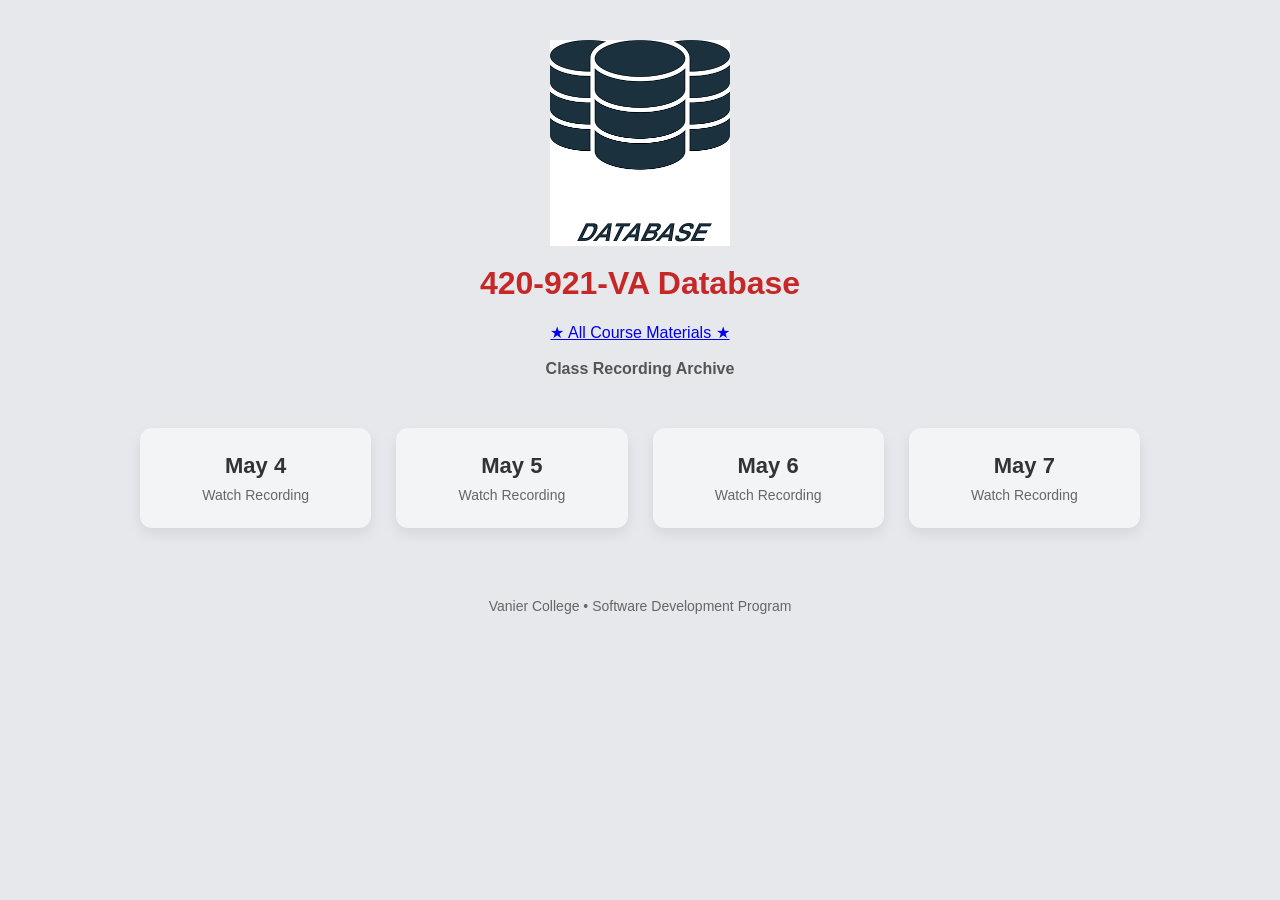
==== Database.html @ 28ef0744 "Add files via upload" ====
<!DOCTYPE html>
<html lang="en">
<head>
<meta charset="UTF-8">
<meta name="viewport" content="width=device-width, initial-scale=1.0">

<title>420-921-VA Database</title>

<style>

body{
    font-family: "Segoe UI", Arial, sans-serif;
    margin:0;
    background:#e6e8ec;
    color:#2f2f2f;
}

header{
    text-align:center;
    padding:40px 20px 10px 20px;
}

header img{
    width:180px;
}

h1{
    margin-top:15px;
    font-size:32px;
    color:#c62828;
}

.subtitle{
    font-size:16px;
    color:#555;
}

.container{
    max-width:1000px;
    margin:auto;
    padding:40px 20px;
}

.grid{
    display:grid;
    grid-template-columns: repeat(auto-fit,minmax(220px,1fr));
    gap:25px;
}

.card{
    background:#f3f4f6;
    padding:25px;
    border-radius:12px;
    text-align:center;
    text-decoration:none;
    color:#333;
    box-shadow:0 6px 14px rgba(0,0,0,0.08);
    transition: all 0.25s ease;
}

.card:hover{
    transform:translateY(-6px);
    box-shadow:0 12px 24px rgba(0,0,0,0.15);
    background:#ffffff;
}

.date{
    font-size:22px;
    font-weight:bold;
    margin-bottom:8px;
}

.watch{
    font-size:14px;
    color:#666;
}

footer{
    text-align:center;
    padding:30px;
    color:#666;
    font-size:14px;
}

</style>
</head>

<body>

<header>

<img src="logo-database.jpg" alt="Vanier College Logo">

<h1>420-921-VA Database</h1>

<div class="practice">
<a href="https://drive.google.com/drive/folders/17MXLM-O2hdEpGyTIuxJCz5R8mPYYGF-X?usp=drive_link" target="_blank">
&#9733; All Course Materials &#9733;
</a>
</div>

<br>

<div class="subtitle">
<b>Class Recording Archive</b>
</div>

</header>

<div class="container">

<div class="grid">

<a class="card" href="" target="_blank">
<div class="date">May 4</div>
<div class="watch">Watch Recording</div>
</a>

<a class="card" href="" target="_blank">
<div class="date">May 5</div>
<div class="watch">Watch Recording</div>
</a>

<a class="card" href="" target="_blank">
<div class="date">May 6</div>
<div class="watch">Watch Recording</div>
</a>

<a class="card" href="" target="_blank">
<div class="date">May 7</div>
<div class="watch">Watch Recording</div>
</a>


</div>

</div>

<footer>
Vanier College • Software Development Program
</footer>

</body>
</html>
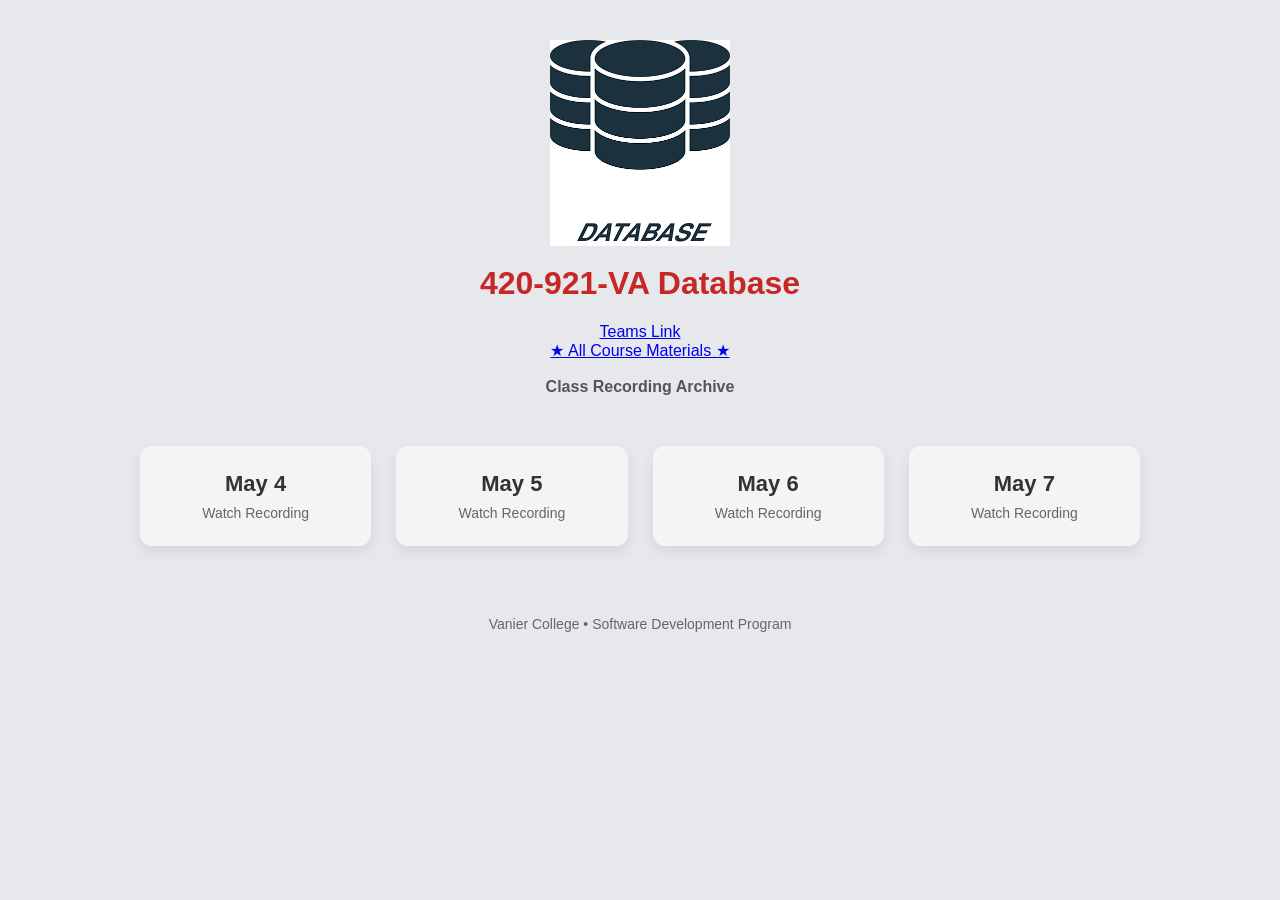
==== commit f95e2d1f: "Update Database.html" ====
--- a/Database.html
+++ b/Database.html
@@ -93,6 +93,12 @@
 
 <h1>420-921-VA Database</h1>
 
+<div class="zoom-link">
+<a href="https://teams.microsoft.com/meet/252369566509972?p=Jk9Ge4fEh3v1WGS7JU" target="_blank" rel="noopener noreferrer" style="margin-top: 0;">
+Teams Link
+</a>
+</div>
+    
 <div class="practice">
 <a href="https://drive.google.com/drive/folders/17MXLM-O2hdEpGyTIuxJCz5R8mPYYGF-X?usp=drive_link" target="_blank">
 &#9733; All Course Materials &#9733;
@@ -141,4 +147,4 @@
 </footer>
 
 </body>
-</html>+</html>
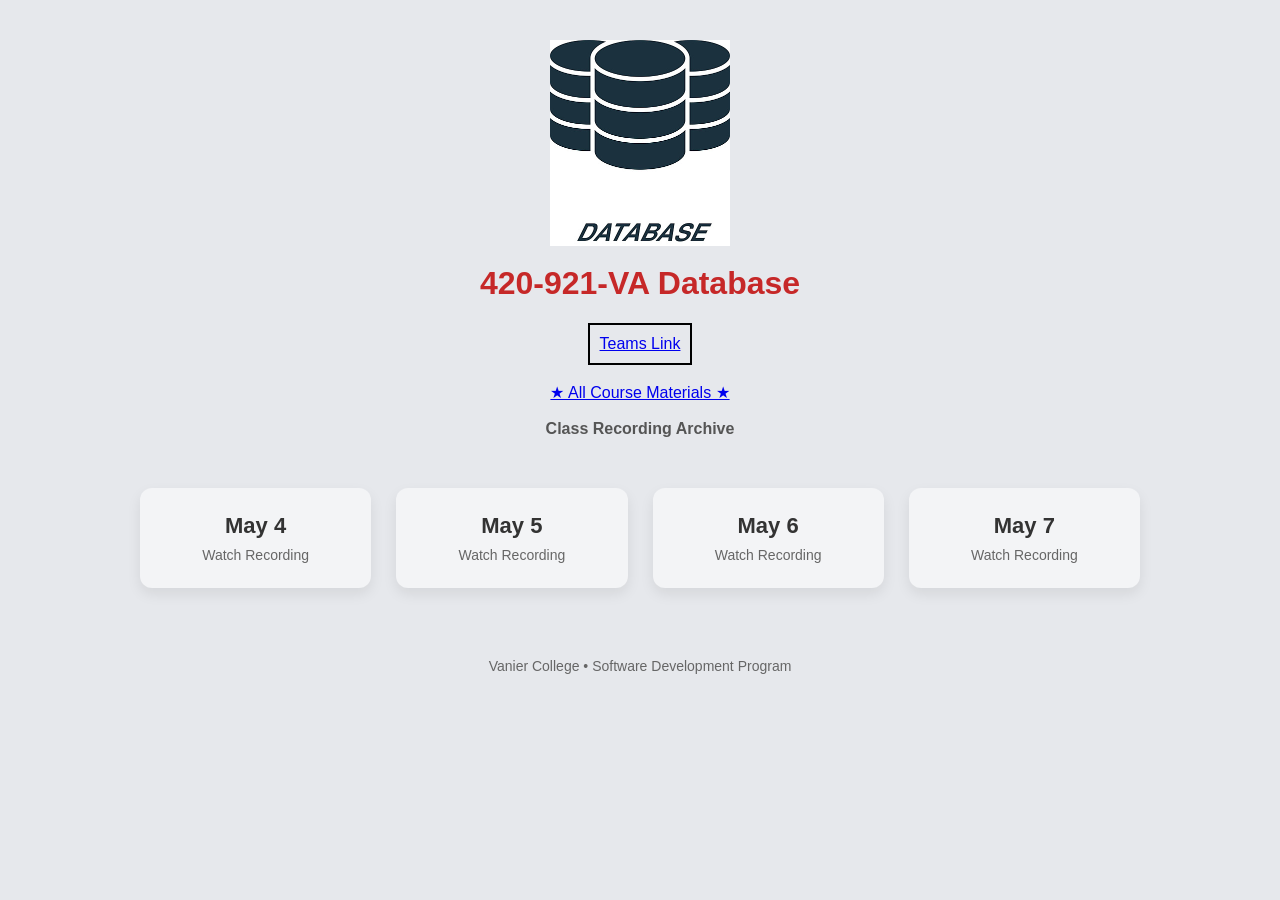
==== commit 21bdb61d: "Refactor Database.html and enhance Teams link styling Updated the HTML structure and added a border " ====
--- a/Database.html
+++ b/Database.html
@@ -93,11 +93,15 @@
 
 <h1>420-921-VA Database</h1>
 
-<div class="zoom-link">
+<center>
+<div class="zoom-link" style="border: 2px solid black; padding: 10px; width: fit-content;">
 <a href="https://teams.microsoft.com/meet/252369566509972?p=Jk9Ge4fEh3v1WGS7JU" target="_blank" rel="noopener noreferrer" style="margin-top: 0;">
 Teams Link
 </a>
 </div>
+</center>
+
+<br>
     
 <div class="practice">
 <a href="https://drive.google.com/drive/folders/17MXLM-O2hdEpGyTIuxJCz5R8mPYYGF-X?usp=drive_link" target="_blank">
